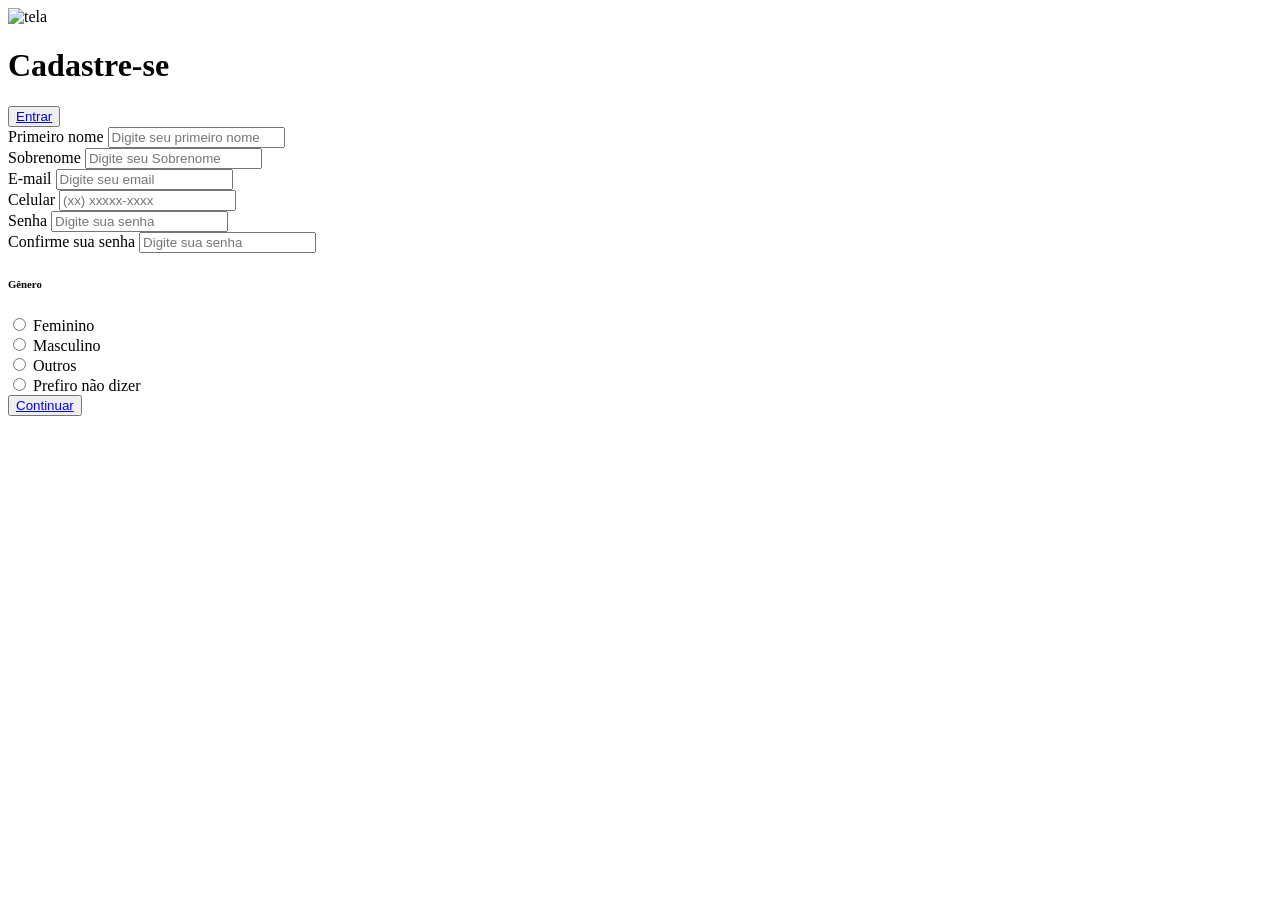
==== index.html @ c95c4b3c "mudança de posicionamento do index" ====
<!DOCTYPE html>
<html lang="pt-br">
<head>
    <meta charset="UTF-8">
    <meta name="viewport" content="width=device-width, initial-scale=1.0">
    <link rel="stylesheet" href="css/style.css">
    <title>Formulário de cadastro</title>
</head>
<body>
    <div class="container">
      <div class="form-image">
        <img src="img/undraw_studying-science_kk9e.svg" alt="tela">
      </div>
      <div class="form">
        <form action="#">
            <div class="form-header">
                <div class="title">
                    <h1>Cadastre-se</h1>
                </div>
                <div class="login-button">
                    <button><a href="#">Entrar</a></button>
                </div>
            </div>
            <div class="input-group">

                <div class="input-box">
                    <label for="fist-name">Primeiro nome</label>
                    <input id="firstname" type="text" name="firstname" placeholder="Digite seu primeiro nome" required>
                </div>

                <div class="input-box">
                    <label for="last-name">Sobrenome</label>
                    <input id="lastname" type="text" name="lastname" placeholder="Digite seu Sobrenome" required>
                </div>

                <div class="input-box">
                    <label for="email">E-mail</label>
                    <input id="email" type="text" name="email" placeholder="Digite seu email" required>
                </div>

                <div class="input-box">
                    <label for="number">Celular</label>
                    <input id="number" type="tel" name="number" placeholder="(xx) xxxxx-xxxx" required>
                </div>

                <div class="input-box">
                    <label for="password">Senha</label>
                    <input id="password" type="password" name="password" placeholder="Digite sua senha" required>
                </div>

                <div class="input-box">
                    <label for="password">Confirme sua senha</label>
                    <input id="password" type="password" name="password" placeholder="Digite sua senha" required>
                </div>

            </div>
            <div class="gender-inputs">
                <div class="gender-title">
                    <h6>Gênero</h6>

                    <div class="gender-group">
                        <div class="gender-input">
                            <input type="radio" id="female" name="gender">
                            <label for="female">Feminino</label>
                        </div>

                        <div class="gender-input">
                            <input type="radio" id="male" name="gender">
                            <label for="male">Masculino</label>
                        </div>

                        <div class="gender-input">
                            <input type="radio" id="others" name="gender">
                            <label for="others">Outros</label>
                        </div>

                        <div class="gender-input">
                            <input type="radio" id="none" name="gender">
                            <label for="none">Prefiro não dizer</label>
                        </div>

                    </div>
                </div>
            </div>
            <div class="continue-button">
                <button><a href="#">Continuar</a></button>
            </div>
        </form>
      </div>
    </div>
</body>
</html>
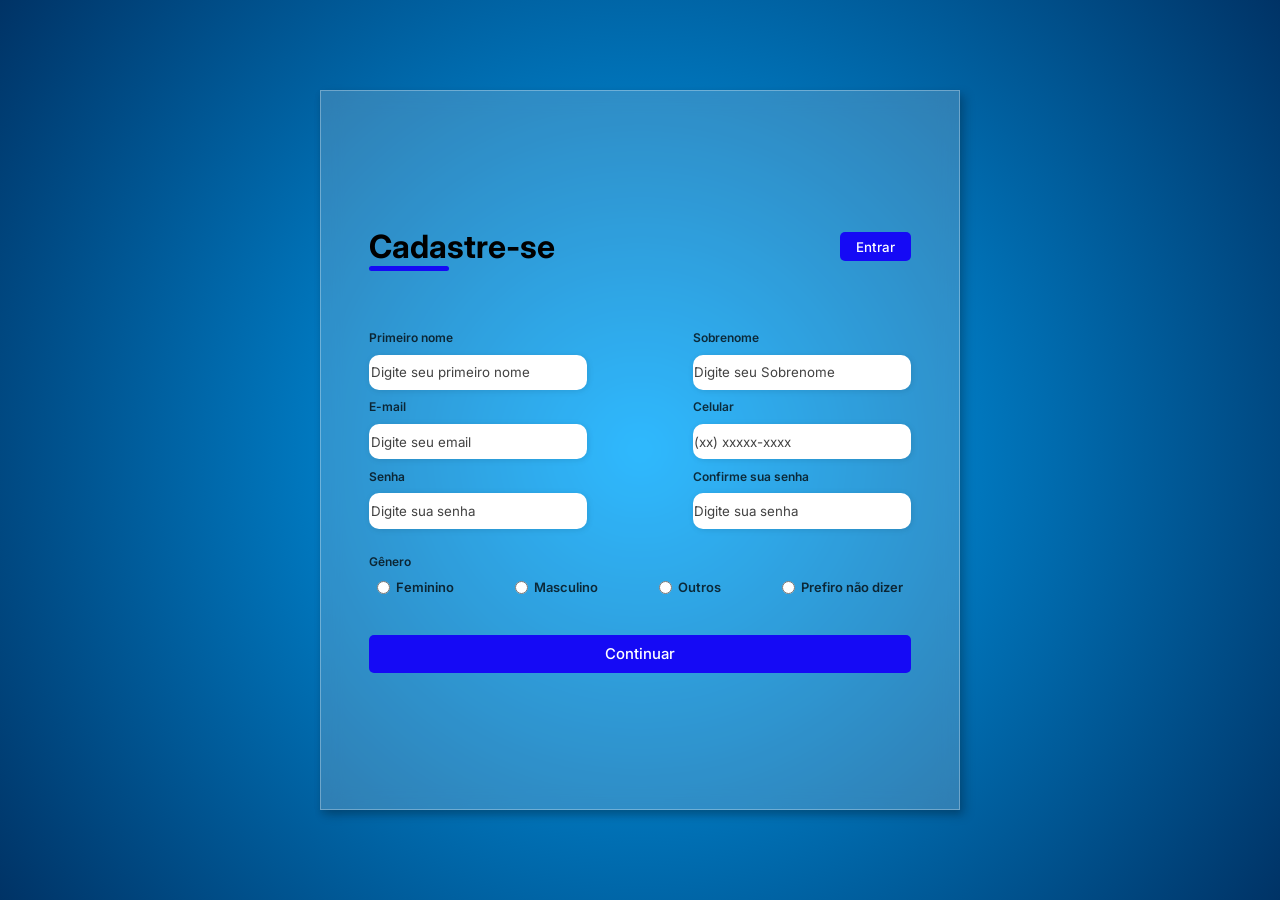
==== commit 7bf568a1: "correções nos links" ====
--- a/index.html
+++ b/index.html
@@ -3,13 +3,13 @@
 <head>
     <meta charset="UTF-8">
     <meta name="viewport" content="width=device-width, initial-scale=1.0">
-    <link rel="stylesheet" href="css/style.css">
+    <link rel="stylesheet" href="assets/css/style.css">
     <title>Formulário de cadastro</title>
 </head>
 <body>
     <div class="container">
       <div class="form-image">
-        <img src="img/undraw_studying-science_kk9e.svg" alt="tela">
+        <img src="assets/img/undraw_studying-science_kk9e.svg" alt="tela">
       </div>
       <div class="form">
         <form action="#">
--- a/assets/css/style.css
+++ b/assets/css/style.css
@@ -0,0 +1,204 @@
+@import url('https://fonts.googleapis.com/css2?family=Inter:ital,opsz,wght@0,14..32,100..900;1,14..32,100..900&display=swap');
+
+* {
+    padding: 0;
+    margin: 0;
+    box-sizing: border-box;
+    font-family: 'Inter', sans-serif;
+}
+body{
+    width: 100%;
+    height: 100vh;
+    display: flex;
+    justify-content: center;
+    align-items: center;
+    background: radial-gradient(circle, #00aaff, #003366);
+
+    
+}
+.container {
+    width: 80%;
+    height: 80vh;
+    display: flex;
+    box-shadow: 5px 5px 10px rgba(0, 0, 0, .212);
+}
+.form-image {
+    width: 50%;
+    display: flex;
+    justify-content: center;
+    align-items: center;
+    padding: 1rem;
+}
+.form-image img {
+    width: 31rem;
+}
+.form {
+    width: 50%;
+    display: flex;
+    justify-content: center;
+    align-items: center;
+    flex-direction: column;
+    padding: 3rem;
+}
+.form, .form-image {
+  background: rgba(255, 255, 255, 0.185);
+  backdrop-filter: blur(10px);
+  -webkit-backdrop-filter: blur(10px);
+  border: 1px solid rgba(255, 255, 255, 0.3);
+  box-shadow: 0 4px 6px rgba(0, 0, 0, 0.1);
+}
+.form-header {
+    margin-bottom: 3rem;
+    display: flex;
+    justify-content: space-between;
+}
+.login-button {
+    display: flex;
+    align-items: center;
+}
+.login-button button {
+    border: none;
+    background-color: #150af5;
+    padding: 0.4rem 1rem;
+    border-radius: 5px;
+    cursor: pointer;
+}
+.login-button button:hover {
+    background-color: #6b63fff1;
+}
+.login-button button a {
+    text-decoration: none;
+    font-weight: 500;
+    color: #fff;
+}
+.form-header h1::after {
+    content: '';
+    display: block;
+    width: 5rem;
+    height: 0.3rem;
+    background-color: #150af5;
+    margin: 0 auto;
+    position: absolute;
+    border-radius: 10px;
+}
+.input-group {
+    display: flex;
+    flex-wrap: wrap;
+    justify-content: space-between;
+    padding: 1rem 0;
+}
+.input-box {
+    display: flex;
+    flex-direction: column;
+}
+.input-box input {
+    margin: 0.6rem 0;
+    padding: 0.6rem 0.1rem;
+    border: none;
+    border-radius: 10px;
+    box-shadow: 1px 1px 6px #0000001c;
+}
+.input-box input:hover {
+    background-color: #eeeeee75;
+}
+.input-box input:focus-visible {
+    outline: 1px solid #6c63ff;
+}
+.input-box label, .gender-title h6 {
+    font-size: 0.75rem;
+    font-weight: 600;
+    color: #000000c0;
+}
+.input-box input::placeholder {
+    color: #000000be;
+}
+.gender-group {
+    display: flex;
+    justify-content: space-between;
+    margin-top: 0.62rem;
+    padding: 0 0.5rem;
+}
+.gender-input{
+    display: flex;
+    align-items: center;
+}
+.gender-input input {
+    margin-right: 0.35rem;
+}
+.gender-input label {
+    font-size: 0.81rem;
+    font-weight: 600;
+    color: #000000c0;
+}
+.continue-button button {
+    width: 100%;
+    margin-top: 2.5rem;
+    border: none;
+    background-color: #150af5;
+    padding: 0.62rem;
+    border-radius: 5px;
+    cursor: pointer;
+}
+.continue-button button:hover {
+    background-color: #6b63fff1;
+}
+.continue-button button a {
+    text-decoration: none;
+    font-size: 0.93rem;
+    font-weight: 500;
+    color: #fff;
+}
+
+@media screen and (max-width: 1330px) {
+    .form-image {
+        display: none;
+    }
+    .container {
+        width: 50%;
+    }
+    .form {
+        width: 100%;
+    }
+}
+@media screen and (max-width: 1064px) {
+    .container {
+        width: 90%;
+        height: auto;
+    }
+    
+    .input-group {
+        flex-direction: column;
+        overflow-y: scroll;
+        flex-wrap: nowrap;
+        max-height: 10rem;
+        padding-right: 3rem;
+    }
+
+    .input-group::-webkit-scrollbar {
+        width: 6px;
+    }
+
+    .input-group::-webkit-scrollbar-track {
+        background: #f1f1f1;
+        border-radius: 10px;
+    }
+
+    .input-group::-webkit-scrollbar-thumb {
+     background-color: #0074D9;
+     border-radius: 10px;
+    }
+
+    .input-group::-webkit-scrollbar-thumb:hover {
+        background-color: #150af5;
+    }
+
+    .gender-inputs {
+        margin-top: 2rem;
+    }
+    .gender-group {
+        flex-direction: column;
+    }
+    .gender-input{
+        margin-top: 7px;
+    }
+}
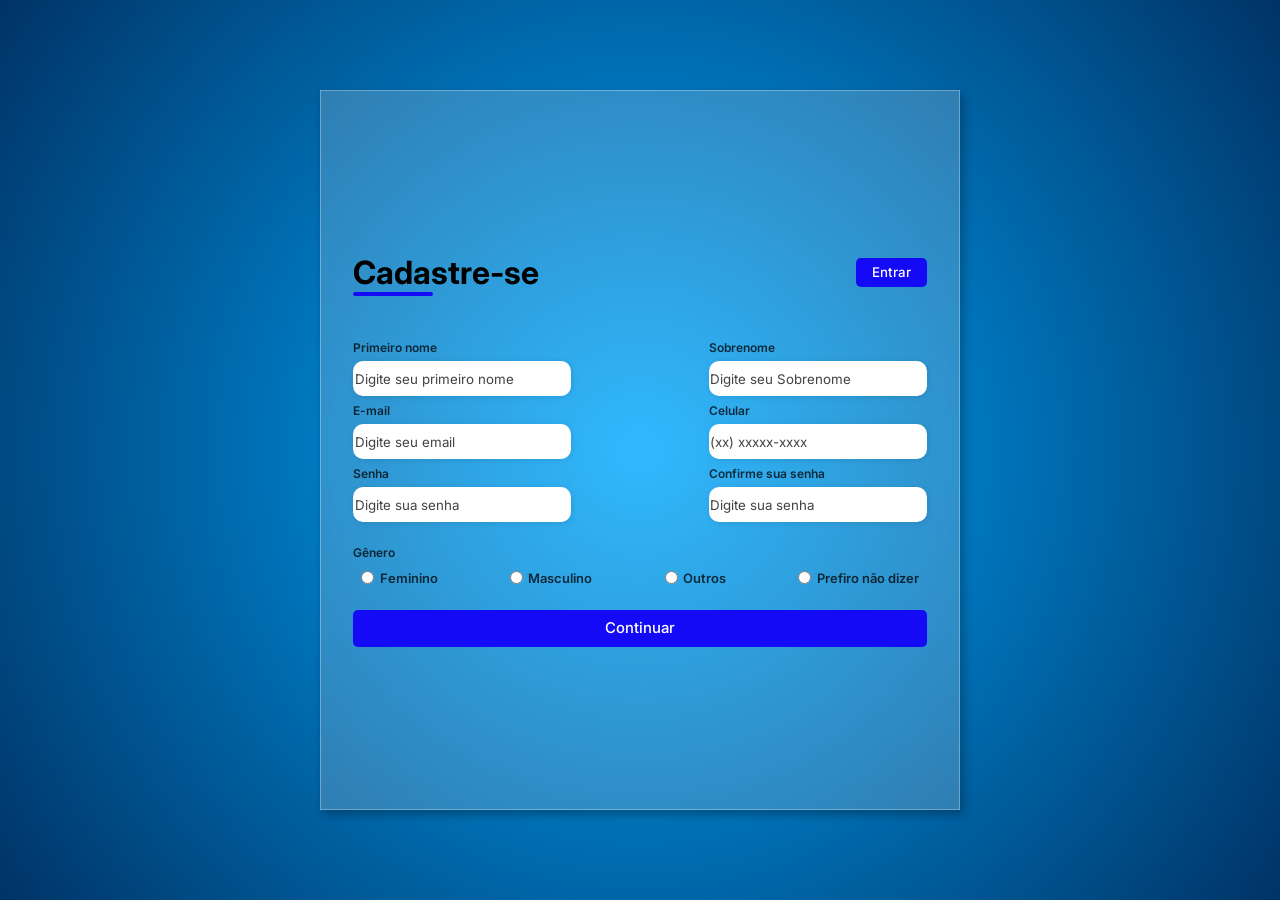
==== commit 74af3e5c: "fix: improve form responsiveness and accessibility" ====
--- a/index.html
+++ b/index.html
@@ -1,15 +1,15 @@
 <!DOCTYPE html>
-<html lang="pt-br">
+<html lang="pt-BR">
 <head>
     <meta charset="UTF-8">
     <meta name="viewport" content="width=device-width, initial-scale=1.0">
     <link rel="stylesheet" href="assets/css/style.css">
-    <title>Formulário de cadastro</title>
+    <title>Formulário de Cadastro</title>
 </head>
 <body>
     <div class="container">
       <div class="form-image">
-        <img src="assets/img/undraw_studying-science_kk9e.svg" alt="tela">
+        <img src="assets/img/undraw_studying-science_kk9e.svg" alt="">
       </div>
       <div class="form">
         <form action="#">
@@ -18,72 +18,70 @@
                     <h1>Cadastre-se</h1>
                 </div>
                 <div class="login-button">
-                    <button><a href="#">Entrar</a></button>
+                    <button type="button">Entrar</button>
                 </div>
             </div>
             <div class="input-group">
 
                 <div class="input-box">
-                    <label for="fist-name">Primeiro nome</label>
-                    <input id="firstname" type="text" name="firstname" placeholder="Digite seu primeiro nome" required>
+                    <label for="firstname">Primeiro nome</label>
+                    <input id="firstname" type="text" name="firstname" placeholder="Digite seu primeiro nome" autocomplete="given-name" required>
                 </div>
 
                 <div class="input-box">
-                    <label for="last-name">Sobrenome</label>
-                    <input id="lastname" type="text" name="lastname" placeholder="Digite seu Sobrenome" required>
+                    <label for="lastname">Sobrenome</label>
+                    <input id="lastname" type="text" name="lastname" placeholder="Digite seu Sobrenome" autocomplete="family-name" required>
                 </div>
 
                 <div class="input-box">
                     <label for="email">E-mail</label>
-                    <input id="email" type="text" name="email" placeholder="Digite seu email" required>
+                    <input id="email" type="email" name="email" placeholder="Digite seu email" autocomplete="email" required>
                 </div>
 
                 <div class="input-box">
-                    <label for="number">Celular</label>
-                    <input id="number" type="tel" name="number" placeholder="(xx) xxxxx-xxxx" required>
+                    <label for="phone">Celular</label>
+                    <input id="phone" type="tel" name="phone" placeholder="(xx) xxxxx-xxxx" autocomplete="tel" required>
                 </div>
 
                 <div class="input-box">
                     <label for="password">Senha</label>
-                    <input id="password" type="password" name="password" placeholder="Digite sua senha" required>
+                    <input id="password" type="password" name="password" placeholder="Digite sua senha" autocomplete="new-password" required>
                 </div>
 
                 <div class="input-box">
-                    <label for="password">Confirme sua senha</label>
-                    <input id="password" type="password" name="password" placeholder="Digite sua senha" required>
+                    <label for="confirm-password">Confirme sua senha</label>
+                    <input id="confirm-password" type="password" name="confirm-password" placeholder="Digite sua senha" autocomplete="new-password" required>
                 </div>
 
             </div>
-            <div class="gender-inputs">
-                <div class="gender-title">
-                    <h6>Gênero</h6>
+            <fieldset class="gender-inputs">
+                <legend class="gender-title">Gênero</legend>
 
                     <div class="gender-group">
                         <div class="gender-input">
-                            <input type="radio" id="female" name="gender">
+                            <input type="radio" id="female" name="gender" value="female">
                             <label for="female">Feminino</label>
                         </div>
 
                         <div class="gender-input">
-                            <input type="radio" id="male" name="gender">
+                            <input type="radio" id="male" name="gender" value="male">
                             <label for="male">Masculino</label>
                         </div>
 
                         <div class="gender-input">
-                            <input type="radio" id="others" name="gender">
+                            <input type="radio" id="others" name="gender" value="others">
                             <label for="others">Outros</label>
                         </div>
 
                         <div class="gender-input">
-                            <input type="radio" id="none" name="gender">
+                            <input type="radio" id="none" name="gender" value="none">
                             <label for="none">Prefiro não dizer</label>
                         </div>
 
                     </div>
-                </div>
-            </div>
+            </fieldset>
             <div class="continue-button">
-                <button><a href="#">Continuar</a></button>
+                <button type="submit">Continuar</button>
             </div>
         </form>
       </div>
--- a/assets/css/style.css
+++ b/assets/css/style.css
@@ -7,8 +7,7 @@
     font-family: 'Inter', sans-serif;
 }
 body{
-    width: 100%;
-    height: 100vh;
+    min-height: 100vh;
     display: flex;
     justify-content: center;
     align-items: center;
@@ -18,7 +17,7 @@
 }
 .container {
     width: 80%;
-    height: 80vh;
+    min-height: 80vh;
     display: flex;
     box-shadow: 5px 5px 10px rgba(0, 0, 0, .212);
 }
@@ -30,7 +29,9 @@
     padding: 1rem;
 }
 .form-image img {
-    width: 31rem;
+    width: 100%;
+    max-width: 31rem;
+    height: auto;
 }
 .form {
     width: 50%;
@@ -38,7 +39,10 @@
     justify-content: center;
     align-items: center;
     flex-direction: column;
-    padding: 3rem;
+    padding: 2rem;
+}
+form {
+    width: 100%;
 }
 .form, .form-image {
   background: rgba(255, 255, 255, 0.185);
@@ -48,7 +52,7 @@
   box-shadow: 0 4px 6px rgba(0, 0, 0, 0.1);
 }
 .form-header {
-    margin-bottom: 3rem;
+    margin-bottom: 2rem;
     display: flex;
     justify-content: space-between;
 }
@@ -62,14 +66,14 @@
     padding: 0.4rem 1rem;
     border-radius: 5px;
     cursor: pointer;
+    color: #fff;
+    font-weight: 500;
 }
 .login-button button:hover {
     background-color: #6b63fff1;
 }
-.login-button button a {
-    text-decoration: none;
-    font-weight: 500;
-    color: #fff;
+.title {
+    position: relative;
 }
 .form-header h1::after {
     content: '';
@@ -90,9 +94,11 @@
 .input-box {
     display: flex;
     flex-direction: column;
+    min-width: 0;
 }
 .input-box input {
-    margin: 0.6rem 0;
+    width: 100%;
+    margin: 0.4rem 0;
     padding: 0.6rem 0.1rem;
     border: none;
     border-radius: 10px;
@@ -104,13 +110,17 @@
 .input-box input:focus-visible {
     outline: 1px solid #6c63ff;
 }
-.input-box label, .gender-title h6 {
+.input-box label, .gender-title{
     font-size: 0.75rem;
     font-weight: 600;
     color: #000000c0;
 }
 .input-box input::placeholder {
     color: #000000be;
+}
+.gender-inputs {
+    border: none;
+    padding: 0;
 }
 .gender-group {
     display: flex;
@@ -130,23 +140,23 @@
     font-weight: 600;
     color: #000000c0;
 }
+.continue-button {
+    width: 100%;
+}
 .continue-button button {
     width: 100%;
-    margin-top: 2.5rem;
+    margin-top: 1.5rem;
     border: none;
     background-color: #150af5;
     padding: 0.62rem;
     border-radius: 5px;
     cursor: pointer;
+    color: #fff;
+    font-size: 0.93rem;
+    font-weight: 500;
 }
 .continue-button button:hover {
     background-color: #6b63fff1;
-}
-.continue-button button a {
-    text-decoration: none;
-    font-size: 0.93rem;
-    font-weight: 500;
-    color: #fff;
 }
 
 @media screen and (max-width: 1330px) {
@@ -155,6 +165,7 @@
     }
     .container {
         width: 50%;
+        height: auto;
     }
     .form {
         width: 100%;
